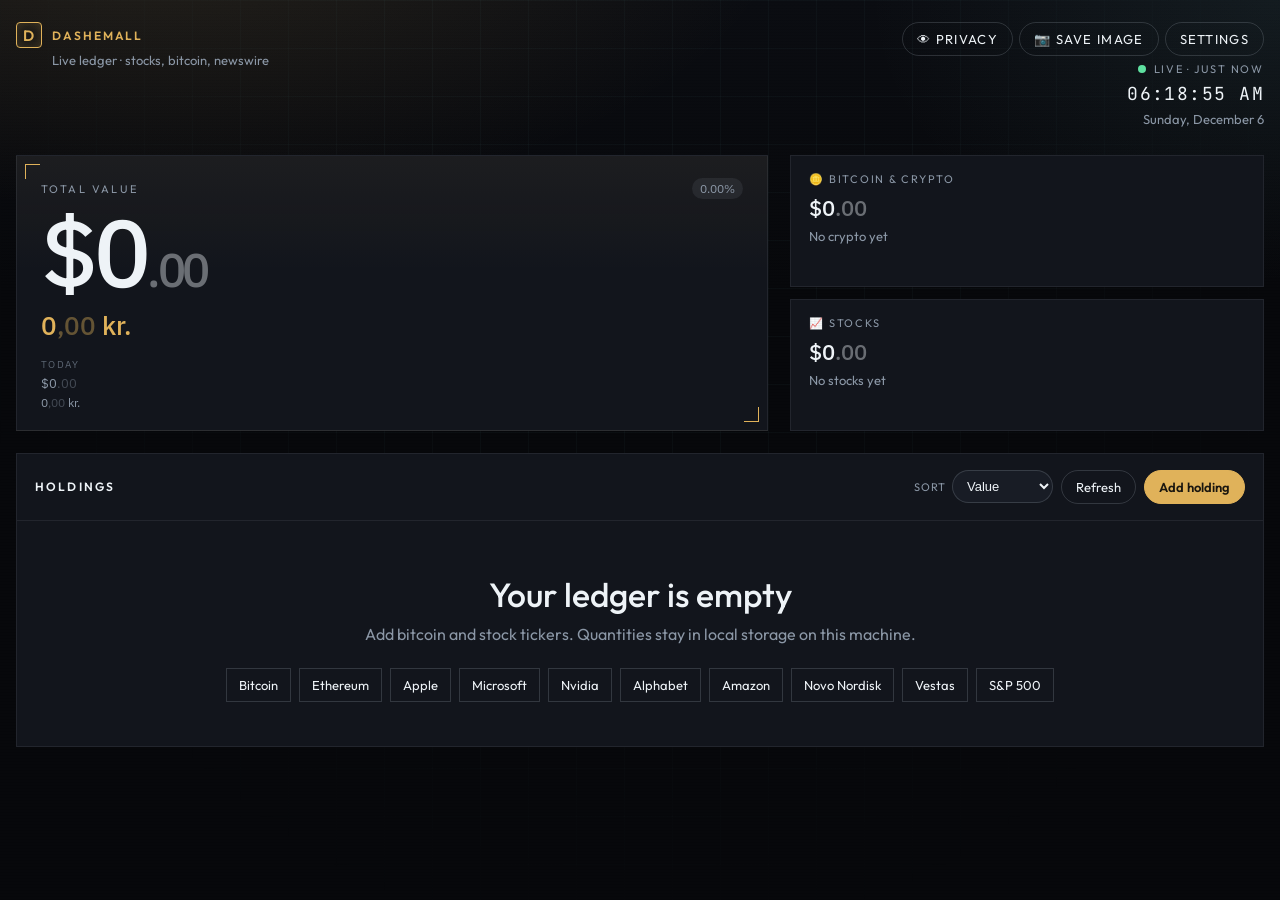
==== index.html @ 0f2a3de8 "Added Other category." ====
<!doctype html>
<html lang="en">
  <head>
    <meta charset="UTF-8" />
    <link rel="icon" type="image/svg+xml" href="favicon.svg" />
    <meta name="viewport" content="width=device-width, initial-scale=1.0" />
    <meta name="theme-color" content="#07080b" />
    <title>DashEmAll — Holdings</title>
    <link rel="preconnect" href="https://fonts.googleapis.com" />
    <link rel="preconnect" href="https://fonts.gstatic.com" crossorigin />
    <link
      href="https://fonts.googleapis.com/css2?family=IBM+Plex+Sans:wght@400;500;600&family=JetBrains+Mono:wght@400;500&family=Outfit:wght@400;500;600&display=swap"
      rel="stylesheet"
    />
    <link rel="stylesheet" href="styles.css?v=38" />
  </head>
  <body>
    <div id="app">
      <div id="app-head"></div>
      <div id="app-tape"></div>
      <div id="app-body"></div>
    </div>
    <script src="html2canvas.min.js"></script>
    <script src="app.js?v=41"></script>
  </body>
</html>
---- styles.css ----
:root {
  --bg: #07080b;
  --bg-2: #0e1016;
  --card: #12151c;
  --card-2: #181c25;
  --line: rgba(214, 228, 240, 0.08);
  --line-strong: rgba(214, 228, 240, 0.16);
  --ink: #eef3f7;
  --muted: #8b97a6;
  --faint: #5b6572;
  --brass: #e0b25a;
  --brass-dim: rgba(224, 178, 90, 0.14);
  --wire: #7ec8c9;
  --wire-dim: rgba(126, 200, 201, 0.12);
  --up: #5ee0a0;
  --down: #ff7a72;
  --shadow: 0 24px 80px rgba(0, 0, 0, 0.45);
  --sans: "Outfit", system-ui, sans-serif;
  --money: "IBM Plex Sans", "Segoe UI", system-ui, sans-serif;
  --mono: "JetBrains Mono", ui-monospace, monospace;
}

* {
  box-sizing: border-box;
}

html,
body {
  margin: 0;
  min-height: 100%;
  background: var(--bg);
  color: var(--ink);
  font-family: var(--sans);
}

body {
  min-height: 100dvh;
  overflow-x: hidden;
  background:
    radial-gradient(1100px 520px at 12% -10%, rgba(224, 178, 90, 0.13), transparent 58%),
    radial-gradient(900px 620px at 100% 0%, rgba(126, 200, 201, 0.08), transparent 46%),
    linear-gradient(180deg, #0b0d12 0%, var(--bg) 32%);
}

body::before {
  content: "";
  position: fixed;
  inset: 0;
  pointer-events: none;
  z-index: 0;
  background-image:
    linear-gradient(rgba(126, 200, 201, 0.035) 1px, transparent 1px),
    linear-gradient(90deg, rgba(126, 200, 201, 0.035) 1px, transparent 1px);
  background-size: 48px 48px;
  mask-image: radial-gradient(ellipse at 50% 20%, #000 30%, transparent 78%);
}

body::after {
  content: "";
  position: fixed;
  inset: 0;
  pointer-events: none;
  z-index: 0;
  opacity: 0.04;
  background: repeating-linear-gradient(
    180deg,
    transparent 0 2px,
    rgba(0, 0, 0, 0.45) 2px 3px
  );
}

#app {
  position: relative;
  z-index: 1;
  width: min(1280px, calc(100% - 32px));
  margin: 0 auto;
  padding: 22px 0 72px;
}

button,
input {
  font: inherit;
}

button {
  cursor: pointer;
}

.masthead {
  display: flex;
  align-items: flex-start;
  justify-content: space-between;
  gap: 16px;
  margin-bottom: 28px;
}

.brand {
  display: flex;
  flex-direction: column;
  gap: 4px;
}

.logo {
  display: flex;
  align-items: center;
  gap: 10px;
  font-weight: 600;
  letter-spacing: 0.16em;
  text-transform: uppercase;
  font-size: 12px;
  color: var(--brass);
}

.mark {
  width: 26px;
  height: 26px;
  border: 1px solid var(--brass);
  border-radius: 4px;
  display: grid;
  place-items: center;
  font-family: var(--sans);
  font-size: 15px;
  color: var(--brass);
  box-shadow: inset 0 0 12px rgba(224, 178, 90, 0.2);
}

.tagline {
  color: var(--muted);
  font-size: 13px;
  margin-left: 36px;
}

.meta {
  text-align: right;
  display: flex;
  flex-direction: column;
  gap: 6px;
  align-items: flex-end;
}

.meta-buttons {
  display: flex;
  gap: 6px;
}

.btn-settings {
  padding: 5px 12px;
  font-size: 11px;
  letter-spacing: 0.1em;
  text-transform: uppercase;
}

.btn-settings.active {
  border-color: var(--brass);
  color: var(--brass);
  background: var(--brass-dim);
}

.clock {
  font-family: var(--mono);
  font-size: 18px;
  letter-spacing: 0.08em;
}

.date {
  color: var(--muted);
  font-size: 13px;
}

.status-line {
  display: inline-flex;
  align-items: center;
  gap: 8px;
  font-size: 11px;
  letter-spacing: 0.16em;
  text-transform: uppercase;
  color: var(--muted);
}

.dot {
  width: 8px;
  height: 8px;
  border-radius: 50%;
  background: var(--faint);
}

.dot.live {
  background: var(--up);
  box-shadow: 0 0 0 0 rgba(94, 224, 160, 0.55);
  animation: pulse 2.2s ease-out infinite;
}

.dot.loading {
  background: var(--brass);
}

.dot.error {
  background: var(--down);
}

@keyframes pulse {
  70% {
    box-shadow: 0 0 0 8px transparent;
  }
}

.hero {
  display: grid;
  grid-template-columns: 1.35fr 0.85fr;
  gap: 22px;
  align-items: stretch;
  margin-bottom: 22px;
}

.hero-main {
  position: relative;
  padding: 22px 24px 20px;
  border: 1px solid var(--line);
  background:
    linear-gradient(180deg, rgba(224, 178, 90, 0.05), transparent 42%),
    var(--card);
  overflow: hidden;
}

.hero-main::before,
.hero-main::after {
  content: "";
  position: absolute;
  width: 14px;
  height: 14px;
  border: 1px solid var(--brass);
  pointer-events: none;
  z-index: 2;
}

.hero-main::before {
  top: 8px;
  left: 8px;
  border-right: 0;
  border-bottom: 0;
}

.hero-main::after {
  right: 8px;
  bottom: 8px;
  border-left: 0;
  border-top: 0;
}

.kicker-row {
  display: flex;
  align-items: baseline;
  justify-content: space-between;
  gap: 10px;
  margin-bottom: 8px;
}

.kicker {
  font-size: 11px;
  letter-spacing: 0.22em;
  text-transform: uppercase;
  color: var(--muted);
}

.total-usd {
  font-family: var(--money);
  font-size: clamp(3.2rem, 7.4vw, 6.1rem);
  font-weight: 500;
  line-height: 0.95;
  letter-spacing: -0.04em;
  font-variant-numeric: tabular-nums lining-nums;
}

/* Cents/øre drawn dimmer than the whole-number part, everywhere a currency
   figure appears - not just the hero total. Opacity rather than a fixed
   grey, so it darkens whatever color the figure already has (muted white
   for a plain number, a darker green/red inside a colored P/L figure)
   instead of overriding every case to the same grey. The hero's huge font
   additionally shrinks the fraction; everywhere else is already small
   enough that shrinking further would hurt legibility. */
.frac {
  opacity: 0.4;
}

.total-usd .frac {
  font-size: 0.5em;
}

.total-local {
  margin-top: 12px;
  font-family: var(--money);
  font-size: clamp(1.15rem, 2.2vw, 1.6rem);
  color: var(--brass);
  font-weight: 500;
  font-variant-numeric: tabular-nums lining-nums;
}

.delta {
  display: flex;
  flex-wrap: wrap;
  gap: 10px 16px;
  align-items: center;
  margin-top: 16px;
  font-family: var(--money);
  font-size: 13px;
  font-variant-numeric: tabular-nums lining-nums;
}

.delta.up {
  color: var(--up);
}
.delta.down {
  color: var(--down);
}
.delta.flat {
  color: var(--muted);
}

.side-stats {
  display: grid;
  gap: 12px;
}

.stat {
  background: var(--card);
  border: 1px solid var(--line);
  padding: 16px 18px;
  position: relative;
}

.stat-head {
  display: flex;
  align-items: baseline;
  justify-content: space-between;
  gap: 10px;
}

.stat-label {
  font-size: 11px;
  letter-spacing: 0.16em;
  text-transform: uppercase;
  color: var(--muted);
}

.stat-value {
  margin-top: 8px;
  font-size: 1.35rem;
  font-weight: 500;
  font-family: var(--money);
  font-variant-numeric: tabular-nums lining-nums;
}

.stat-sub {
  margin-top: 6px;
  color: var(--muted);
  font-size: 13px;
}

.hero-content {
  position: relative;
  z-index: 1;
}

.hero-spark {
  position: absolute;
  inset: 0;
  width: 100%;
  height: 100%;
  opacity: 0.1;
  z-index: 0;
  pointer-events: none;
}

.history-change {
  font-family: var(--money);
  font-size: 13px;
  font-variant-numeric: tabular-nums lining-nums;
}

.history-change.up {
  color: var(--up);
}
.history-change.down {
  color: var(--down);
}
.history-change.flat {
  color: var(--muted);
}

.hist-line {
  fill: none;
  stroke-width: 2;
  vector-effect: non-scaling-stroke;
}

.hist-area {
  stroke: none;
  fill-opacity: 0.12;
}

/* Kept separate on purpose: a combined ".hist-line.up, .hist-area.up { fill: ... }"
   rule would set fill on the line too, and a two-class selector beats the
   plain ".hist-line { fill: none; }" rule above - so the polyline silently
   gets filled again (SVG fills a polyline's implicit closing edge even
   though its stroke doesn't close), reproducing the exact flat-bottomed
   "mountain" bug this comment is here to prevent regressing. */
.hist-line.up {
  stroke: var(--up);
}
.hist-area.up {
  fill: var(--up);
}
.hist-line.down {
  stroke: var(--down);
}
.hist-area.down {
  fill: var(--down);
}
.hist-line.flat {
  stroke: var(--muted);
}
.hist-area.flat {
  fill: var(--muted);
}

.tape-wrap {
  width: 100vw;
  margin: 0 0 22px calc(50% - 50vw);
  border-top: 1px solid var(--line);
  border-bottom: 1px solid var(--line);
  background: rgba(14, 16, 22, 0.88);
  display: grid;
  grid-template-columns: 88px 1fr;
  align-items: center;
  min-height: 42px;
}

.tape-label {
  font-family: var(--mono);
  font-size: 10px;
  letter-spacing: 0.22em;
  text-transform: uppercase;
  color: #061014;
  background: var(--wire);
  height: 100%;
  display: grid;
  place-items: center;
  font-weight: 600;
}

.tape-viewport {
  overflow: hidden;
  mask-image: linear-gradient(90deg, transparent, #000 4%, #000 96%, transparent);
}

.tape-track {
  display: flex;
  width: max-content;
  gap: 0;
  animation: ticker 48s linear infinite;
}

.tape-track:hover {
  animation-play-state: paused;
}

.tape-item {
  display: inline-flex;
  align-items: center;
  gap: 10px;
  padding: 0 28px;
  white-space: nowrap;
  color: var(--ink);
  text-decoration: none;
  font-size: 13px;
}

.tape-item:hover {
  color: var(--wire);
}

.tape-item b {
  font-family: var(--mono);
  font-weight: 500;
  color: var(--brass);
  font-size: 11px;
  letter-spacing: 0.08em;
}

@keyframes ticker {
  from {
    transform: translateX(0);
  }
  to {
    transform: translateX(-50%);
  }
}

.panel {
  background: var(--card);
  border: 1px solid var(--line);
  overflow: hidden;
}

.panel-head {
  display: flex;
  align-items: center;
  justify-content: space-between;
  gap: 12px;
  padding: 16px 18px;
  border-bottom: 1px solid var(--line);
}

.panel-head h2 {
  margin: 0;
  font-size: 12px;
  font-weight: 600;
  letter-spacing: 0.18em;
  text-transform: uppercase;
}

.actions {
  display: flex;
  align-items: center;
  gap: 8px;
}

.sort-control {
  display: flex;
  align-items: center;
  gap: 6px;
  font-size: 11px;
  letter-spacing: 0.1em;
  text-transform: uppercase;
  color: var(--muted);
}

.sort-control select {
  background: var(--card-2);
  border: 1px solid var(--line-strong);
  color: var(--ink);
  padding: 7px 10px;
  border-radius: 999px;
  font-size: 13px;
  text-transform: none;
  letter-spacing: normal;
}

.btn {
  border: 1px solid var(--line-strong);
  background: var(--card-2);
  color: var(--ink);
  border-radius: 999px;
  padding: 8px 14px;
  font-size: 13px;
}

.btn:disabled {
  opacity: 0.45;
  cursor: not-allowed;
  pointer-events: none;
}

/* .btn:disabled's opacity dims brass to a washed-out gold, not obviously
   "off" - swap to a plain grey instead of just fading the brand color. */
.btn-primary:disabled {
  background: var(--card-2);
  border-color: var(--line-strong);
  color: rgba(91, 101, 114, 0.55);
  opacity: 1;
}

.btn:hover {
  border-color: var(--brass);
}

.btn-primary {
  background: var(--brass);
  color: #1a160f;
  border-color: var(--brass);
  font-weight: 600;
}

/* .btn:hover only changes border-color, which is already brass here - needs
   its own visible hover state instead of silently inheriting a no-op one.
   A plain color shift (no filter/box-shadow) - filter forced a different
   text-compositing path that made the label look smeared, and an outer
   box-shadow ring read as the button growing even though it didn't. */
.btn-primary:hover {
  background: #ecc077;
  border-color: #ecc077;
}

.btn-ghost {
  background: transparent;
}

.btn-danger {
  color: var(--down);
  border-color: rgba(255, 122, 114, 0.35);
}

.tag-breakdown {
  display: flex;
  flex-wrap: wrap;
  gap: 8px;
  padding: 14px 18px 0;
}

.tag-filter-chip {
  /* color/border-color/background come from tagColor() inline, same
     deterministic per-tag palette used for the on-card tag badge. */
  display: inline-flex;
  align-items: center;
  gap: 8px;
  border: 1px solid;
  border-radius: 999px;
  padding: 6px 6px 6px 12px;
  font-size: 12px;
}

.tag-filter-name {
  letter-spacing: 0.06em;
  text-transform: uppercase;
}

.tag-filter-value {
  font-family: var(--money);
  font-variant-numeric: tabular-nums lining-nums;
  border-radius: 999px;
  padding: 3px 9px;
}

.alloc-row {
  padding: 12px 18px 10px;
}

.allocation {
  height: 5px;
  overflow: hidden;
  display: flex;
  background: var(--bg-2);
}

.allocation span {
  display: block;
  height: 100%;
}

.holdings {
  display: flex;
  flex-direction: column;
}

.holding {
  display: grid;
  grid-template-columns: minmax(280px, 0.92fr) minmax(300px, 1.08fr);
  border-top: 1px solid var(--line);
  min-height: 132px;
}

.holding:first-child {
  border-top: 0;
}

.holding-main {
  display: flex;
  flex-direction: column;
  justify-content: flex-start;
  gap: 10px;
  padding: 18px 18px 16px;
  background: transparent;
  border: 0;
  color: inherit;
  text-align: left;
  position: relative;
  overflow: hidden;
}

.holding-main::before {
  content: "";
  position: absolute;
  left: 0;
  top: 0;
  bottom: 0;
  width: 3px;
  background: var(--faint);
  z-index: 2;
}

.holding-spark {
  position: absolute;
  inset: 0;
  width: 100%;
  height: 100%;
  opacity: 0.07;
  z-index: 0;
  pointer-events: none;
}

.holding-ident,
.holding-metrics {
  position: relative;
  z-index: 1;
}

.holding[data-dir="up"] .holding-main::before {
  background: var(--up);
  box-shadow: 0 0 16px rgba(94, 224, 160, 0.45);
}

.holding[data-dir="down"] .holding-main::before {
  background: var(--down);
  box-shadow: 0 0 16px rgba(255, 122, 114, 0.35);
}

.holding-main:hover {
  background: rgba(238, 243, 247, 0.025);
}

.holding-ident {
  display: flex;
  align-items: center;
  gap: 12px;
}

.holding-ident-info {
  flex: 1;
  min-width: 0;
}

.sym-row {
  display: flex;
  align-items: baseline;
  justify-content: space-between;
  gap: 10px;
}

.swatch {
  width: 9px;
  height: 34px;
  border-radius: 99px;
}

.sym {
  font-family: var(--mono);
  font-size: 15px;
  letter-spacing: 0.06em;
}

.tag-chip {
  /* color/border-color/background come from tagColor() inline - deterministic
     per tag text, so the same tag looks the same everywhere it appears. */
  display: inline-flex;
  align-items: center;
  border: 1px solid;
  border-radius: 999px;
  padding: 1px 8px;
  font-family: var(--sans);
  font-size: 10px;
  letter-spacing: 0.06em;
  text-transform: uppercase;
  vertical-align: middle;
}

.tag-chip-btn {
  cursor: pointer;
  padding: 4px 10px;
}

/* An inset ring in the chip's own already-set color, not a filter/box-shadow
   glow - those forced a different text-compositing path elsewhere and made
   label text look smeared. This only adds a crisp border, nothing blurred. */
.tag-chip-btn:hover {
  box-shadow: inset 0 0 0 1px currentColor;
}

.name {
  color: var(--muted);
  font-size: 12px;
  margin-top: 3px;
}

.stale-flag {
  color: var(--brass);
}

.holding-metrics {
  display: grid;
  grid-template-columns: repeat(4, minmax(0, 1fr));
  gap: 10px;
}

.metric-label {
  font-size: 10px;
  letter-spacing: 0.14em;
  text-transform: uppercase;
  color: var(--faint);
  margin-bottom: 4px;
}

.num {
  font-family: var(--money);
  font-size: 13px;
  font-variant-numeric: tabular-nums lining-nums;
}

.num.up,
.name.up {
  color: var(--up);
}
.num.down,
.name.down {
  color: var(--down);
}
.num.flat,
.name.flat {
  color: var(--muted);
}

.pill {
  display: inline-flex;
  align-items: center;
  border-radius: 999px;
  padding: 3px 8px;
  font-family: var(--money);
  font-size: 12px;
  font-variant-numeric: tabular-nums lining-nums;
}

.pill.up {
  color: var(--up);
  background: rgba(94, 224, 160, 0.12);
}
.pill.down {
  color: var(--down);
  background: rgba(255, 122, 114, 0.12);
}
.pill.flat {
  color: var(--muted);
  background: rgba(139, 151, 166, 0.12);
}

.holding-news {
  border-left: 1px dashed rgba(126, 200, 201, 0.22);
  /* Left padding is 6px less than the ticker side's 18px on purpose - the
     thumbnail's own internal padding (see .news-item img) makes up the
     difference, so the icon graphic lines up with the same visual inset as
     the +/- badge on the other side of the divider. Top/bottom padding is
     tight because with 3 headlines now, the news column would otherwise be
     the tallest thing in the card and stretch the metrics side to match. */
  padding: 8px 16px 8px 12px;
  display: flex;
  flex-direction: column;
  /* Center rather than flex-start: when this column's natural content is
     shorter than the metrics side (which varies row to row - cost basis,
     currency conversion lines, etc.), any leftover space splits evenly
     top/bottom instead of all collecting below the last headline. */
  justify-content: center;
  gap: 2px;
  background: linear-gradient(90deg, rgba(126, 200, 201, 0.035), transparent 48%);
}

.news-item {
  display: grid;
  grid-template-columns: 36px 1fr;
  gap: 10px;
  text-decoration: none;
  color: inherit;
  min-width: 0;
}

.news-item.compact {
  grid-template-columns: 1fr;
}

/* Compact rows drop the image column by default (denser layout), but if a
   thumbnail is actually available, show it anyway - same size as the lead
   item's, so thumbnails don't come in two visibly different sizes. */
.news-item.compact.has-thumb {
  grid-template-columns: 36px 1fr;
  gap: 10px;
}

.news-item img {
  /* Thumbnail is a publisher favicon, not a photo - square slot, minimal
     padding, so a small icon doesn't shrink further into empty space. No
     background box - just the icon itself. Sized (with the padding above)
     so 3 stacked headlines match the metrics column's natural height
     exactly - measured via devtools, not guessed. */
  width: 36px;
  height: 36px;
  object-fit: contain;
  padding: 4px;
  margin-top: -2px;
  filter: grayscale(0.45) contrast(1.05);
}

.news-item:hover img {
  filter: none;
}

.news-item:hover .news-title {
  color: var(--wire);
}

.news-meta {
  font-family: var(--mono);
  font-size: 10px;
  letter-spacing: 0.08em;
  text-transform: uppercase;
  color: var(--muted);
  margin-bottom: 2px;
}

.news-title {
  font-size: 13px;
  line-height: 1.35;
  display: -webkit-box;
  -webkit-line-clamp: 2;
  line-clamp: 2;
  -webkit-box-orient: vertical;
  overflow: hidden;
}

/* Two compact headlines now show instead of one - clamp each to a single
   line so three items don't grow the card as much as three 2-line ones. */
.news-item.compact .news-title {
  -webkit-line-clamp: 1;
  line-clamp: 1;
}

.news-empty {
  color: var(--faint);
  font-size: 13px;
  font-style: italic;
}

.empty {
  padding: 52px 24px 44px;
  text-align: center;
}

.empty h3 {
  font-family: var(--sans);
  font-size: 2.1rem;
  font-weight: 500;
  margin: 0 0 8px;
}

.empty p {
  color: var(--muted);
  margin: 0 0 24px;
}

.chips {
  display: flex;
  flex-wrap: wrap;
  justify-content: center;
  gap: 8px;
}

.chip {
  border: 1px solid var(--line-strong);
  background: transparent;
  color: var(--ink);
  padding: 8px 12px;
  font-size: 13px;
}

.chip:hover,
.chip:focus-visible {
  border-color: var(--brass);
  color: var(--brass);
}

.tag-picker {
  display: flex;
  flex-wrap: wrap;
  gap: 6px;
  margin-top: 8px;
}

.type-toggle {
  display: flex;
  gap: 6px;
}

.type-btn {
  flex: 1;
  padding: 8px 12px;
  border: 1px solid var(--line-strong);
  background: transparent;
  color: var(--muted);
  font-size: 13px;
  cursor: pointer;
}

.type-btn.active {
  border-color: var(--brass);
  color: var(--brass);
  background: var(--brass-dim);
}

.dialog-backdrop {
  position: fixed;
  inset: 0;
  background: rgba(5, 6, 9, 0.78);
  display: grid;
  place-items: center;
  padding: 20px;
  z-index: 20;
  backdrop-filter: blur(8px);
}

.dialog {
  width: min(460px, 100%);
  background: var(--bg-2);
  border: 1px solid var(--line-strong);
  padding: 22px;
  box-shadow: var(--shadow);
}

.dialog h3 {
  margin: 0 0 4px;
  font-size: 1.25rem;
}

.dialog p {
  margin: 0 0 18px;
  color: var(--muted);
  font-size: 13px;
}

.field {
  display: flex;
  flex-direction: column;
  gap: 6px;
  margin-bottom: 12px;
}

.field label {
  font-size: 11px;
  letter-spacing: 0.12em;
  text-transform: uppercase;
  color: var(--muted);
}

.field input,
.field select {
  background: var(--bg);
  border: 1px solid var(--line-strong);
  color: var(--ink);
  padding: 11px 12px;
  outline: none;
  border-radius: 0;
}

.field input:focus,
.field select:focus {
  border-color: var(--brass);
}

.field-combo {
  position: relative;
}

.search-list {
  /* Floats over the fields below instead of pushing them down - previously
     an in-flow block, which made the dialog jump to a much taller height
     the moment results appeared. */
  position: absolute;
  top: 100%;
  left: 0;
  right: 0;
  z-index: 5;
  list-style: none;
  margin: 4px 0 0;
  padding: 0;
  border: 1px solid var(--line-strong);
  background: var(--bg);
  box-shadow: var(--shadow);
  /* Fixed (not max) height: local results render first and live results
     merge in a moment later with a different count - a fixed box means
     that never resizes the dropdown, only scrolls internally. */
  height: 220px;
  overflow-y: auto;
}

.search-list li button {
  width: 100%;
  text-align: left;
  background: transparent;
  border: 0;
  color: inherit;
  padding: 10px 12px;
  display: flex;
  justify-content: space-between;
  gap: 12px;
}

.search-list li button:hover,
.search-list li button.active {
  background: var(--brass-dim);
}

.search-meta {
  color: var(--muted);
  font-size: 12px;
}

.dialog-actions {
  display: flex;
  justify-content: flex-end;
  gap: 8px;
  margin-top: 8px;
}

.field-hint {
  margin: 0 0 8px;
  color: var(--faint);
  font-size: 12px;
  line-height: 1.4;
}

.backup-actions {
  display: flex;
  gap: 8px;
}

.visually-hidden {
  position: absolute;
  width: 1px;
  height: 1px;
  overflow: hidden;
  clip: rect(0, 0, 0, 0);
  white-space: nowrap;
}

/* Privacy mode: blur anything that reveals position size or net worth
   (quantities, USD/local values, P&L) while leaving composition visible -
   symbols, tags, allocation %, day-change % all stay readable, since the
   point is showing what you hold and how it's divided, not hiding that. */
.privacy .sensitive {
  filter: blur(6px);
  user-select: none;
}

.privacy .total-usd.sensitive,
.privacy .total-local.sensitive {
  filter: blur(1.2rem);
}

.privacy .sensitive:hover {
  filter: none;
}

.privacy.capturing .sensitive,
.privacy.capturing .sensitive:hover {
  filter: none !important;
  color: transparent !important;
  background: rgba(255, 255, 255, 0.14);
  border-radius: 3px;
}

.error-banner {
  margin-bottom: 16px;
  padding: 10px 14px;
  border: 1px solid rgba(255, 122, 114, 0.35);
  color: var(--down);
  font-size: 13px;
}

@media (max-width: 900px) {
  .hero,
  .holding,
  .tape-wrap {
    grid-template-columns: 1fr;
  }

  .holding-metrics {
    grid-template-columns: repeat(2, minmax(0, 1fr));
  }

  .holding-news {
    border-left: 0;
    border-top: 1px dashed rgba(126, 200, 201, 0.22);
  }

  .masthead {
    flex-direction: column;
  }

  .meta {
    text-align: left;
    align-items: flex-start;
  }

  .tagline {
    margin-left: 0;
  }

  .tape-wrap {
    margin-left: 0;
    width: 100%;
  }
}
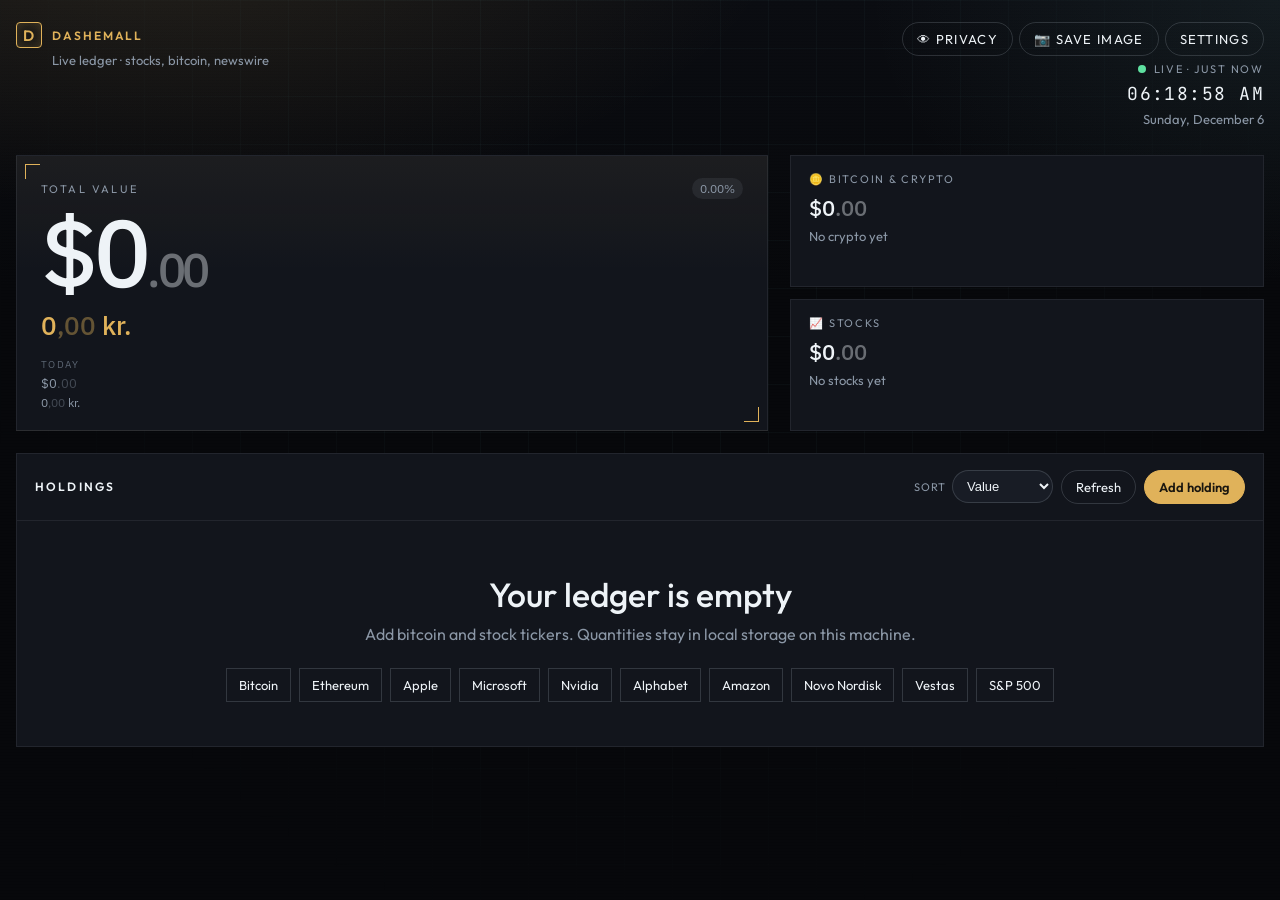
==== commit b2014df7: "Removed decimals from holding tags" ====
--- a/index.html
+++ b/index.html
@@ -21,6 +21,6 @@
       <div id="app-body"></div>
     </div>
     <script src="html2canvas.min.js"></script>
-    <script src="app.js?v=41"></script>
+    <script src="app.js?v=43"></script>
   </body>
 </html>
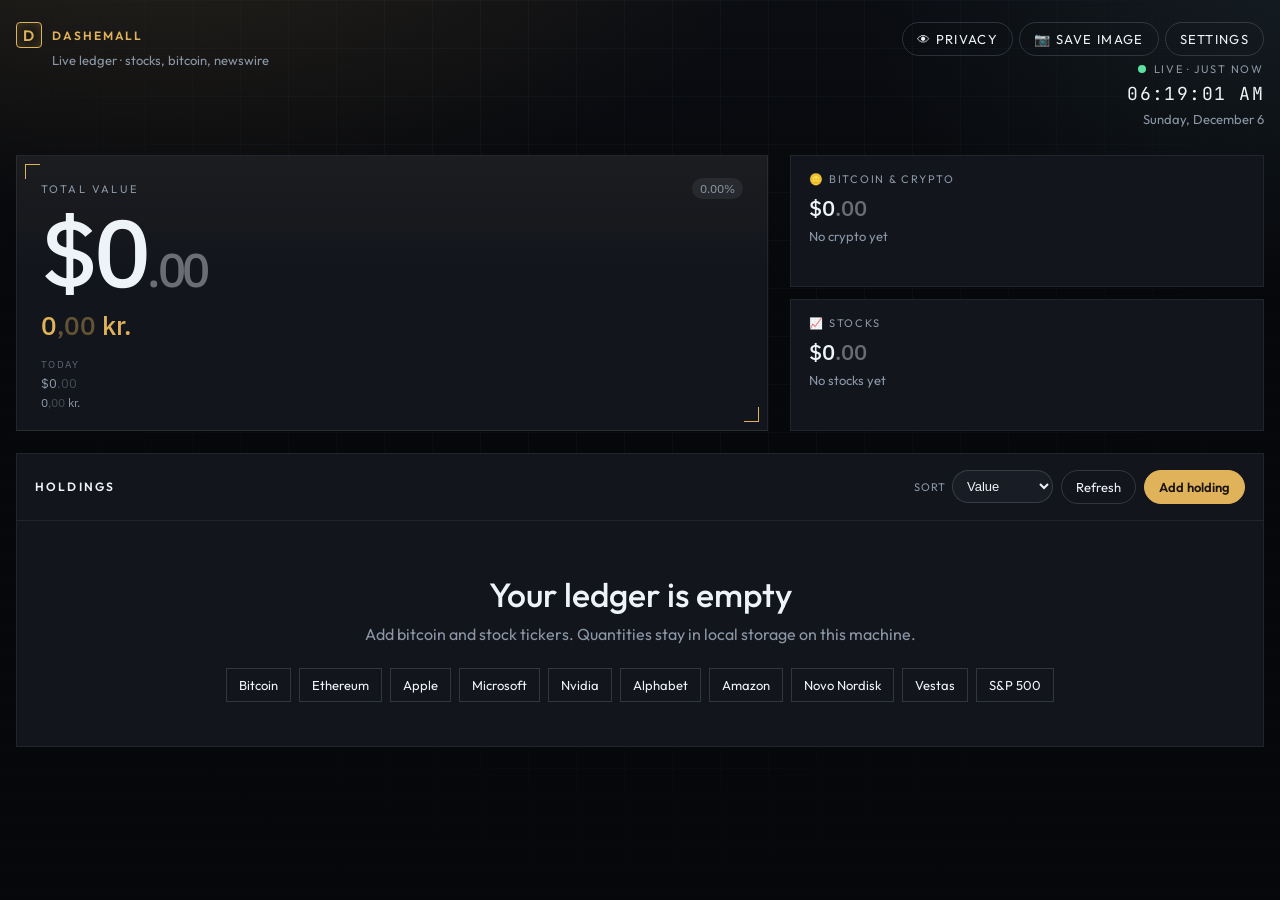
==== commit 074758db: "Minor fixes" ====
--- a/index.html
+++ b/index.html
@@ -21,6 +21,6 @@
       <div id="app-body"></div>
     </div>
     <script src="html2canvas.min.js"></script>
-    <script src="app.js?v=43"></script>
+    <script src="app.js?v=46"></script>
   </body>
 </html>
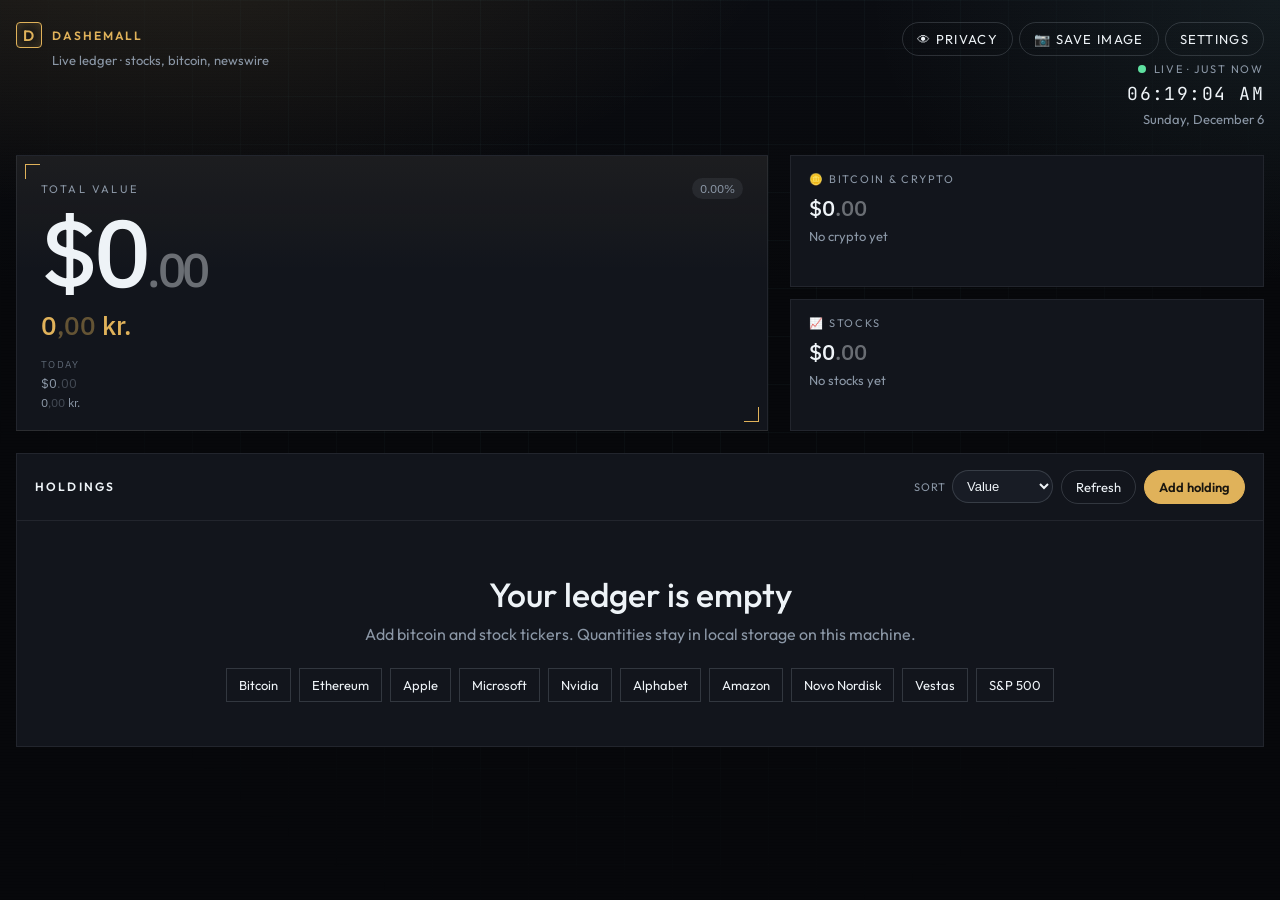
==== commit 3f2a03b6: "Split metals from stocks into own category." ====
--- a/index.html
+++ b/index.html
@@ -21,6 +21,6 @@
       <div id="app-body"></div>
     </div>
     <script src="html2canvas.min.js"></script>
-    <script src="app.js?v=46"></script>
+    <script src="app.js?v=47"></script>
   </body>
 </html>
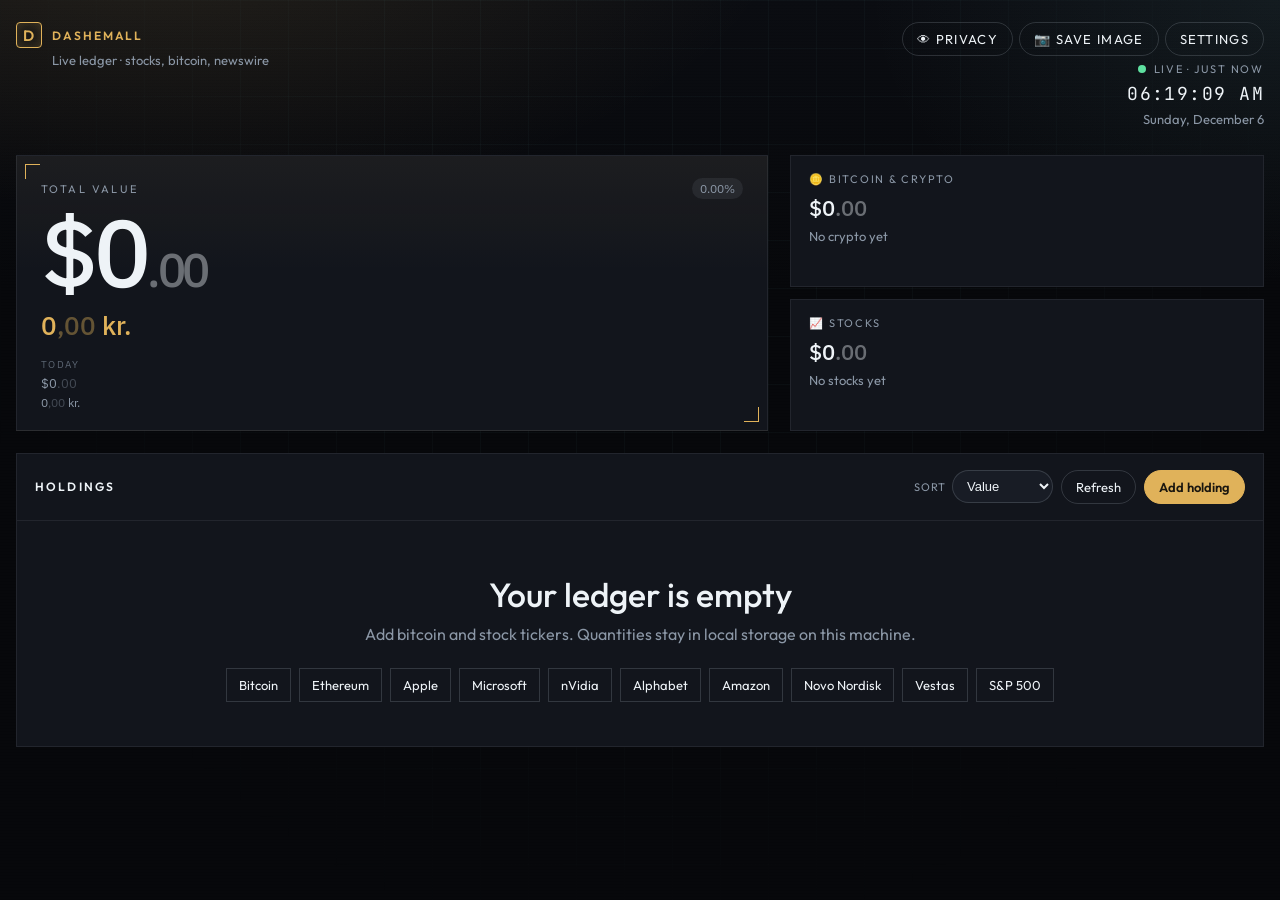
==== commit 1453262d: "Fixed mobile view" ====
--- a/index.html
+++ b/index.html
@@ -12,7 +12,7 @@
       href="https://fonts.googleapis.com/css2?family=IBM+Plex+Sans:wght@400;500;600&family=JetBrains+Mono:wght@400;500&family=Outfit:wght@400;500;600&display=swap"
       rel="stylesheet"
     />
-    <link rel="stylesheet" href="styles.css?v=38" />
+    <link rel="stylesheet" href="styles.css?v=39" />
   </head>
   <body>
     <div id="app">
@@ -21,6 +21,6 @@
       <div id="app-body"></div>
     </div>
     <script src="html2canvas.min.js"></script>
-    <script src="app.js?v=47"></script>
+    <script src="app.js?v=48"></script>
   </body>
 </html>
--- a/styles.css
+++ b/styles.css
@@ -1204,4 +1204,18 @@
     margin-left: 0;
     width: 100%;
   }
-}
+
+  /* Actions (Sort/Refresh/Add holding) shares .panel-head's row with the
+     "Holdings" title and has no wrap of its own - too narrow to fit both,
+     .panel's overflow:hidden was clipping "Add holding" off the edge
+     entirely rather than just squeezing it. */
+  .panel-head {
+    flex-wrap: wrap;
+    row-gap: 10px;
+  }
+
+  .actions {
+    flex-wrap: wrap;
+    width: 100%;
+  }
+}
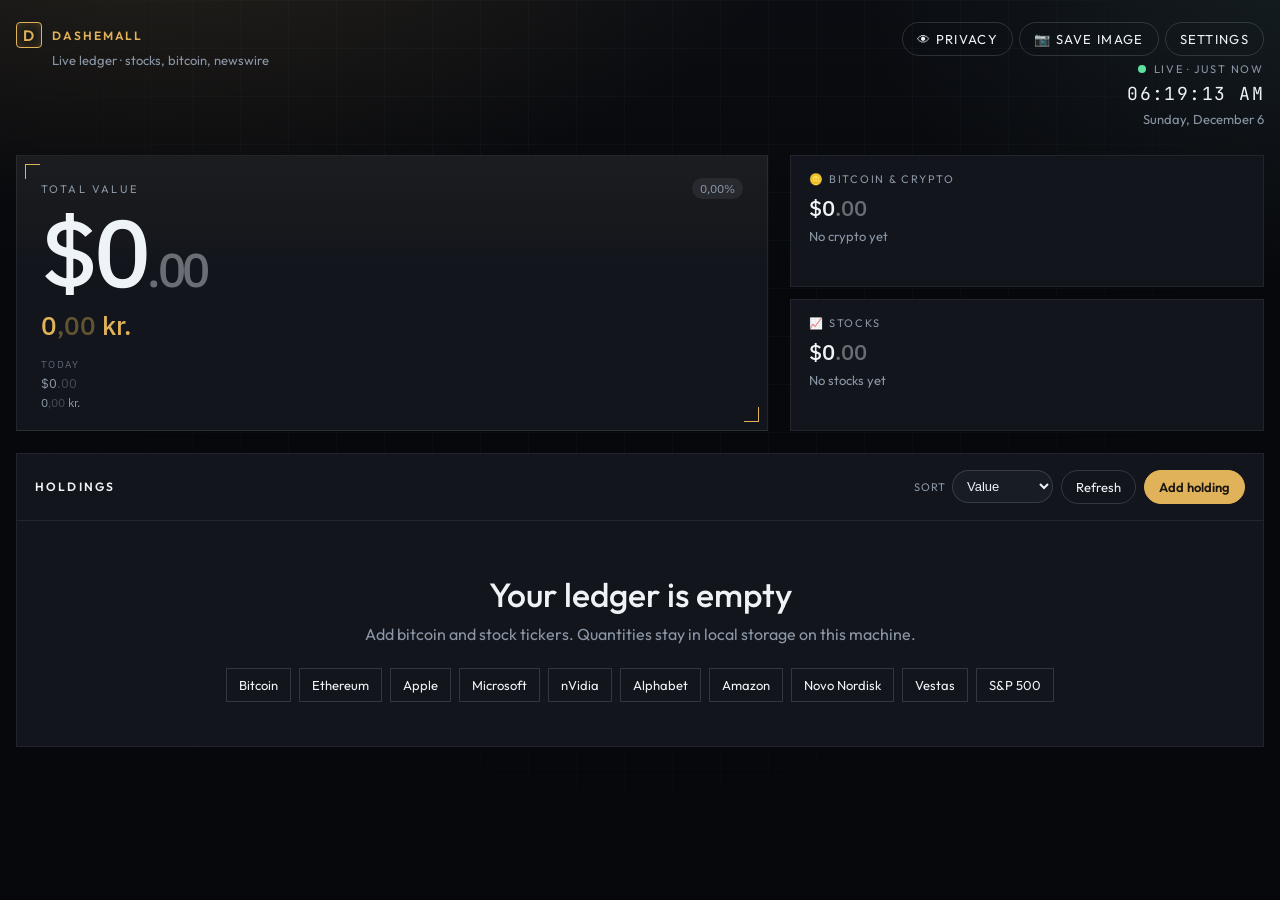
==== commit 7cb8b6cc: "Split Crypto from Stocks in Add holding dialog." ====
--- a/index.html
+++ b/index.html
@@ -12,7 +12,7 @@
       href="https://fonts.googleapis.com/css2?family=IBM+Plex+Sans:wght@400;500;600&family=JetBrains+Mono:wght@400;500&family=Outfit:wght@400;500;600&display=swap"
       rel="stylesheet"
     />
-    <link rel="stylesheet" href="styles.css?v=39" />
+    <link rel="stylesheet" href="styles.css?v=41" />
   </head>
   <body>
     <div id="app">
@@ -21,6 +21,6 @@
       <div id="app-body"></div>
     </div>
     <script src="html2canvas.min.js"></script>
-    <script src="app.js?v=48"></script>
+    <script src="app.js?v=56"></script>
   </body>
 </html>
--- a/styles.css
+++ b/styles.css
@@ -371,22 +371,6 @@
   pointer-events: none;
 }
 
-.history-change {
-  font-family: var(--money);
-  font-size: 13px;
-  font-variant-numeric: tabular-nums lining-nums;
-}
-
-.history-change.up {
-  color: var(--up);
-}
-.history-change.down {
-  color: var(--down);
-}
-.history-change.flat {
-  color: var(--muted);
-}
-
 .hist-line {
   fill: none;
   stroke-width: 2;
@@ -690,7 +674,10 @@
 
 .holding-spark {
   position: absolute;
-  inset: 0;
+  top: 0;
+  right: 0;
+  bottom: 0;
+  left: 0;
   width: 100%;
   height: 100%;
   opacity: 0.07;
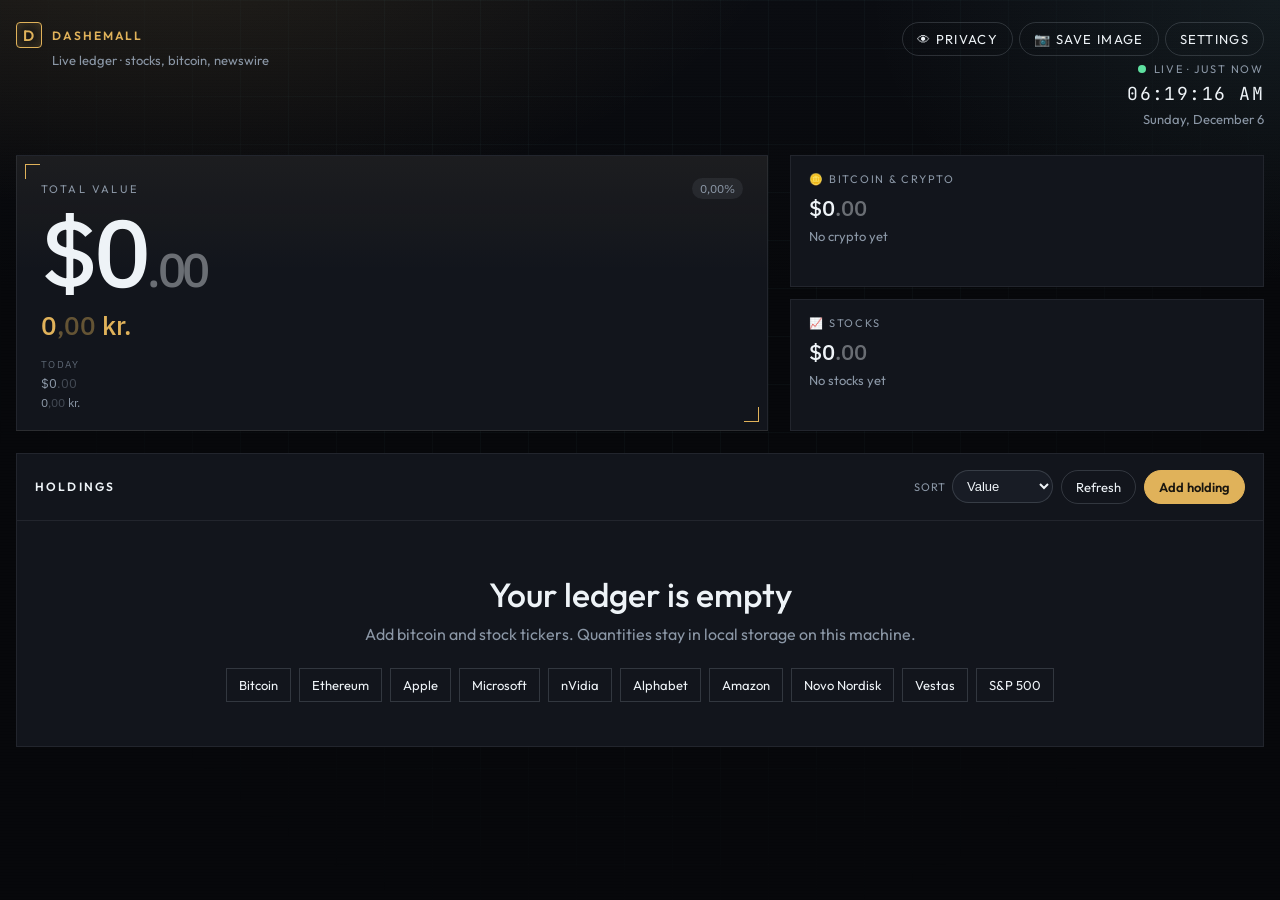
==== commit 6e96e26e: "Added option to turn wire off and show tickers in columns for less scrolling" ====
--- a/index.html
+++ b/index.html
@@ -12,7 +12,7 @@
       href="https://fonts.googleapis.com/css2?family=IBM+Plex+Sans:wght@400;500;600&family=JetBrains+Mono:wght@400;500&family=Outfit:wght@400;500;600&display=swap"
       rel="stylesheet"
     />
-    <link rel="stylesheet" href="styles.css?v=41" />
+    <link rel="stylesheet" href="styles.css?v=43" />
   </head>
   <body>
     <div id="app">
@@ -21,6 +21,6 @@
       <div id="app-body"></div>
     </div>
     <script src="html2canvas.min.js"></script>
-    <script src="app.js?v=56"></script>
+    <script src="app.js?v=58"></script>
   </body>
 </html>
--- a/styles.css
+++ b/styles.css
@@ -647,6 +647,27 @@
   border-top: 0;
 }
 
+/* With the wire off, .holding-news never renders - the second grid track
+   above would otherwise sit there reserved and empty. auto-fit naturally
+   collapses to one column on a narrow viewport (same as the mobile media
+   query already does) and opens up to two once there's room, without
+   needing its own breakpoint. Border-top stacking doesn't divide side-by-
+   side cards, so each card gets a full border instead. */
+.wire-off .holding {
+  grid-template-columns: 1fr;
+}
+
+.wire-off .holdings {
+  display: grid;
+  grid-template-columns: repeat(auto-fit, minmax(380px, 1fr));
+  gap: 12px;
+}
+
+.wire-off .holding,
+.wire-off .holding:first-child {
+  border: 1px solid var(--line);
+}
+
 .holding-main {
   display: flex;
   flex-direction: column;
@@ -1110,6 +1131,20 @@
   line-height: 1.4;
 }
 
+.checkbox-field {
+  display: flex;
+  align-items: center;
+  gap: 8px;
+  cursor: pointer;
+}
+
+.checkbox-field input[type="checkbox"] {
+  width: 16px;
+  height: 16px;
+  accent-color: var(--brass);
+  cursor: pointer;
+}
+
 .backup-actions {
   display: flex;
   gap: 8px;
@@ -1172,6 +1207,14 @@
   .holding-news {
     border-left: 0;
     border-top: 1px dashed rgba(126, 200, 201, 0.22);
+  }
+
+  /* An empty "Listening for headlines…"/"No wire for…" placeholder costs a
+     whole extra stacked section on a narrow screen for zero information -
+     worth cutting there even though it's harmless as a side column on
+     desktop. A holding that actually has headlines still shows them. */
+  .holding-news.no-wire {
+    display: none;
   }
 
   .masthead {
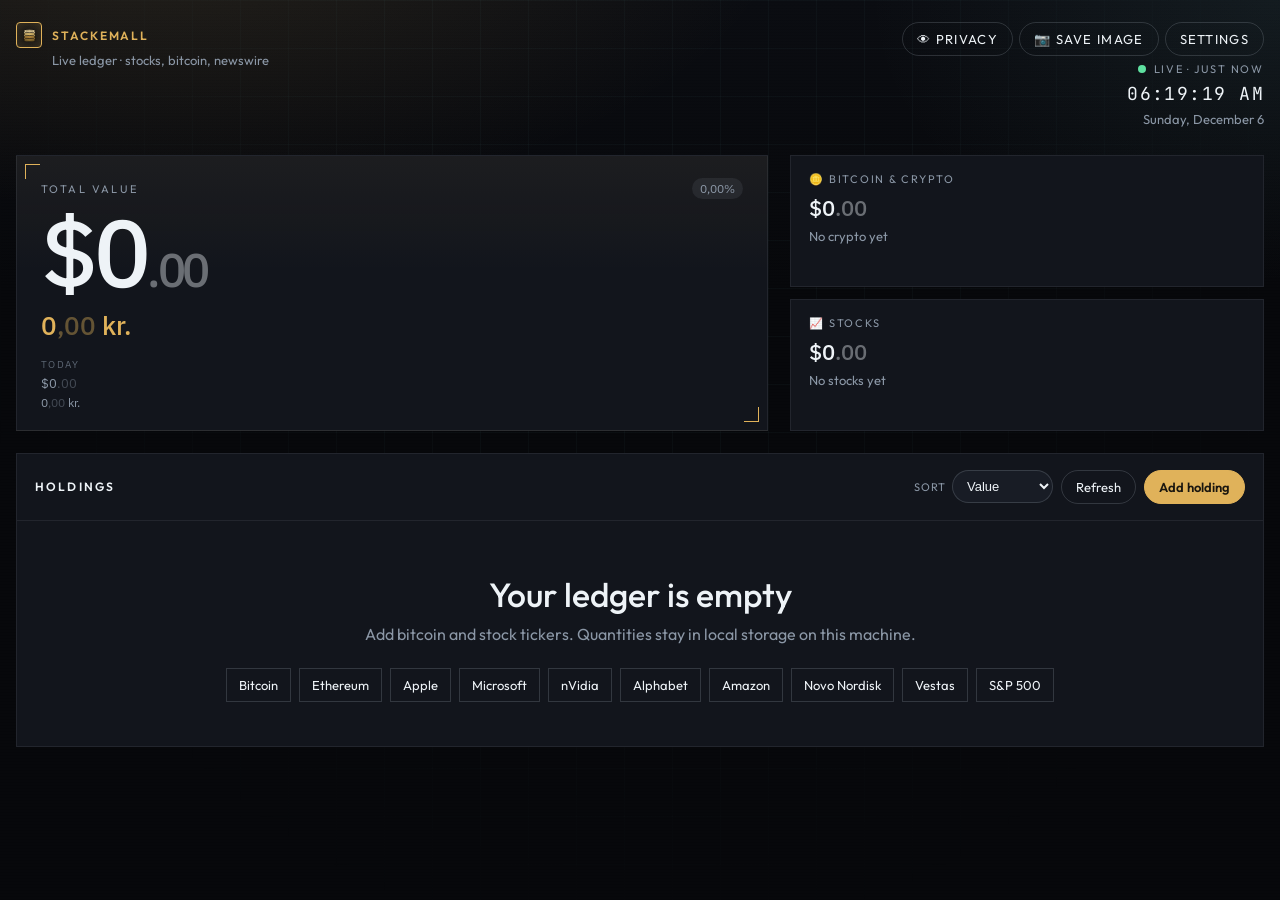
==== commit 1319a443: "Renamed to StackEmAll" ====
--- a/index.html
+++ b/index.html
@@ -2,17 +2,17 @@
 <html lang="en">
   <head>
     <meta charset="UTF-8" />
-    <link rel="icon" type="image/svg+xml" href="favicon.svg" />
+    <link rel="icon" type="image/svg+xml" href="favicon.svg?v=2" />
     <meta name="viewport" content="width=device-width, initial-scale=1.0" />
     <meta name="theme-color" content="#07080b" />
-    <title>DashEmAll — Holdings</title>
+    <title>StackEmAll — Holdings</title>
     <link rel="preconnect" href="https://fonts.googleapis.com" />
     <link rel="preconnect" href="https://fonts.gstatic.com" crossorigin />
     <link
       href="https://fonts.googleapis.com/css2?family=IBM+Plex+Sans:wght@400;500;600&family=JetBrains+Mono:wght@400;500&family=Outfit:wght@400;500;600&display=swap"
       rel="stylesheet"
     />
-    <link rel="stylesheet" href="styles.css?v=43" />
+    <link rel="stylesheet" href="styles.css?v=44" />
   </head>
   <body>
     <div id="app">
@@ -21,6 +21,6 @@
       <div id="app-body"></div>
     </div>
     <script src="html2canvas.min.js"></script>
-    <script src="app.js?v=58"></script>
+    <script src="app.js?v=59"></script>
   </body>
 </html>
--- a/styles.css
+++ b/styles.css
@@ -652,7 +652,10 @@
    collapses to one column on a narrow viewport (same as the mobile media
    query already does) and opens up to two once there's room, without
    needing its own breakpoint. Border-top stacking doesn't divide side-by-
-   side cards, so each card gets a full border instead. */
+   side cards, so each card gets a full border instead - kept flush (no
+   grid gap) so adjacent cards' borders sit directly against each other as
+   one thin seam, the same weight as the original single-column stack,
+   rather than adding a second, wasteful gap on top of it. */
 .wire-off .holding {
   grid-template-columns: 1fr;
 }
@@ -660,7 +663,7 @@
 .wire-off .holdings {
   display: grid;
   grid-template-columns: repeat(auto-fit, minmax(380px, 1fr));
-  gap: 12px;
+  gap: 0;
 }
 
 .wire-off .holding,
